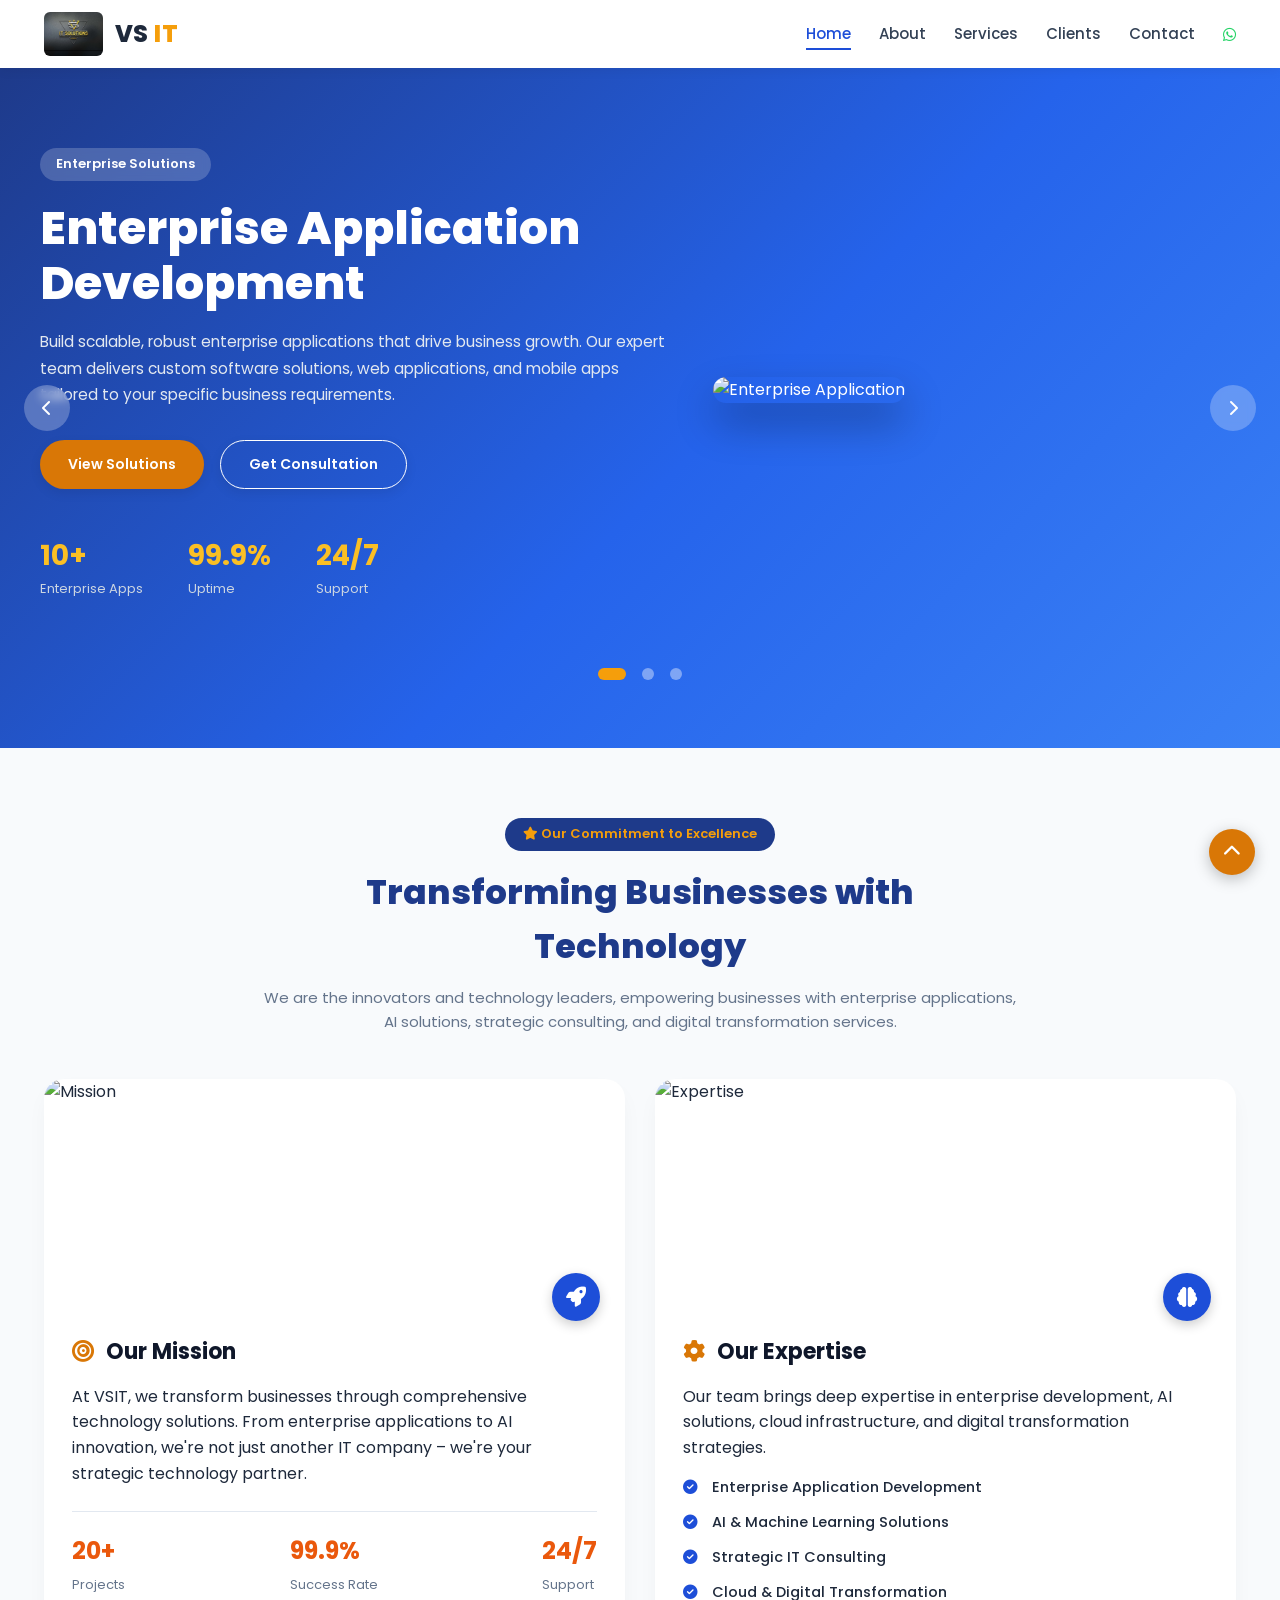
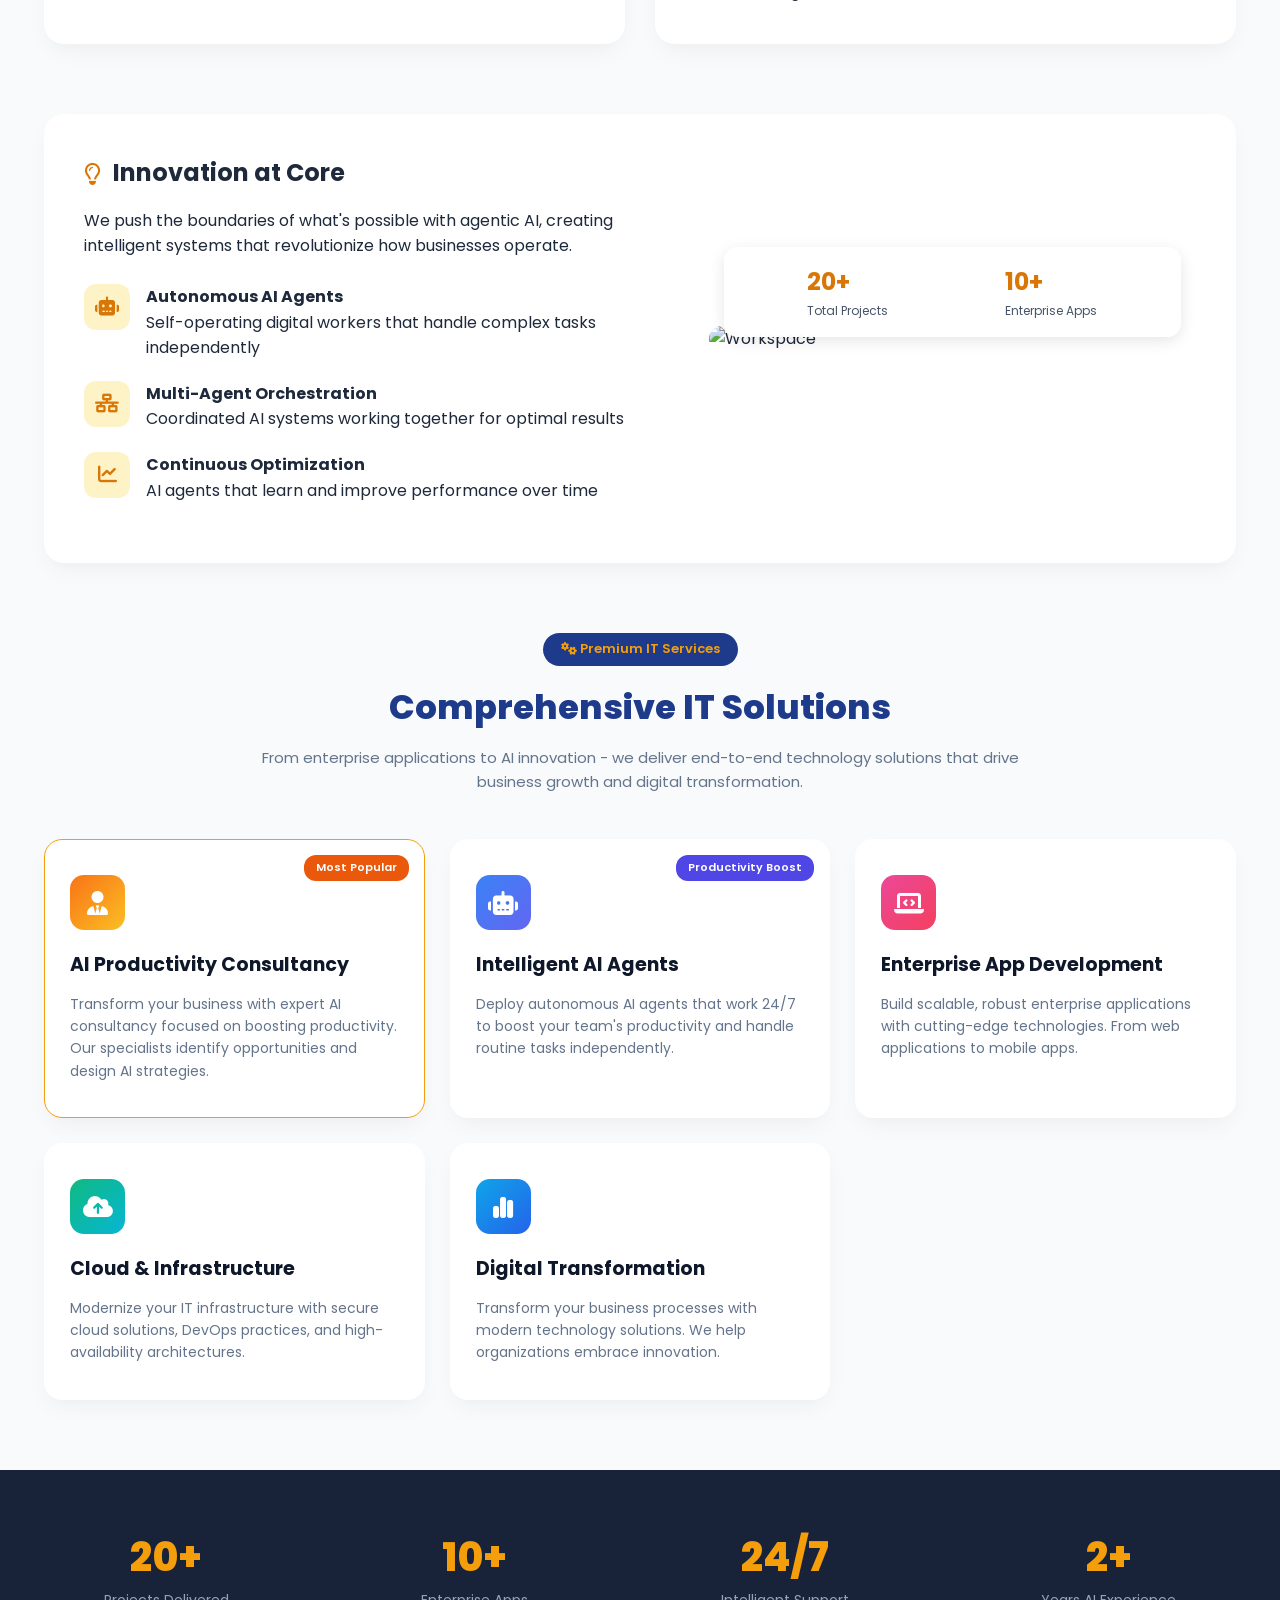
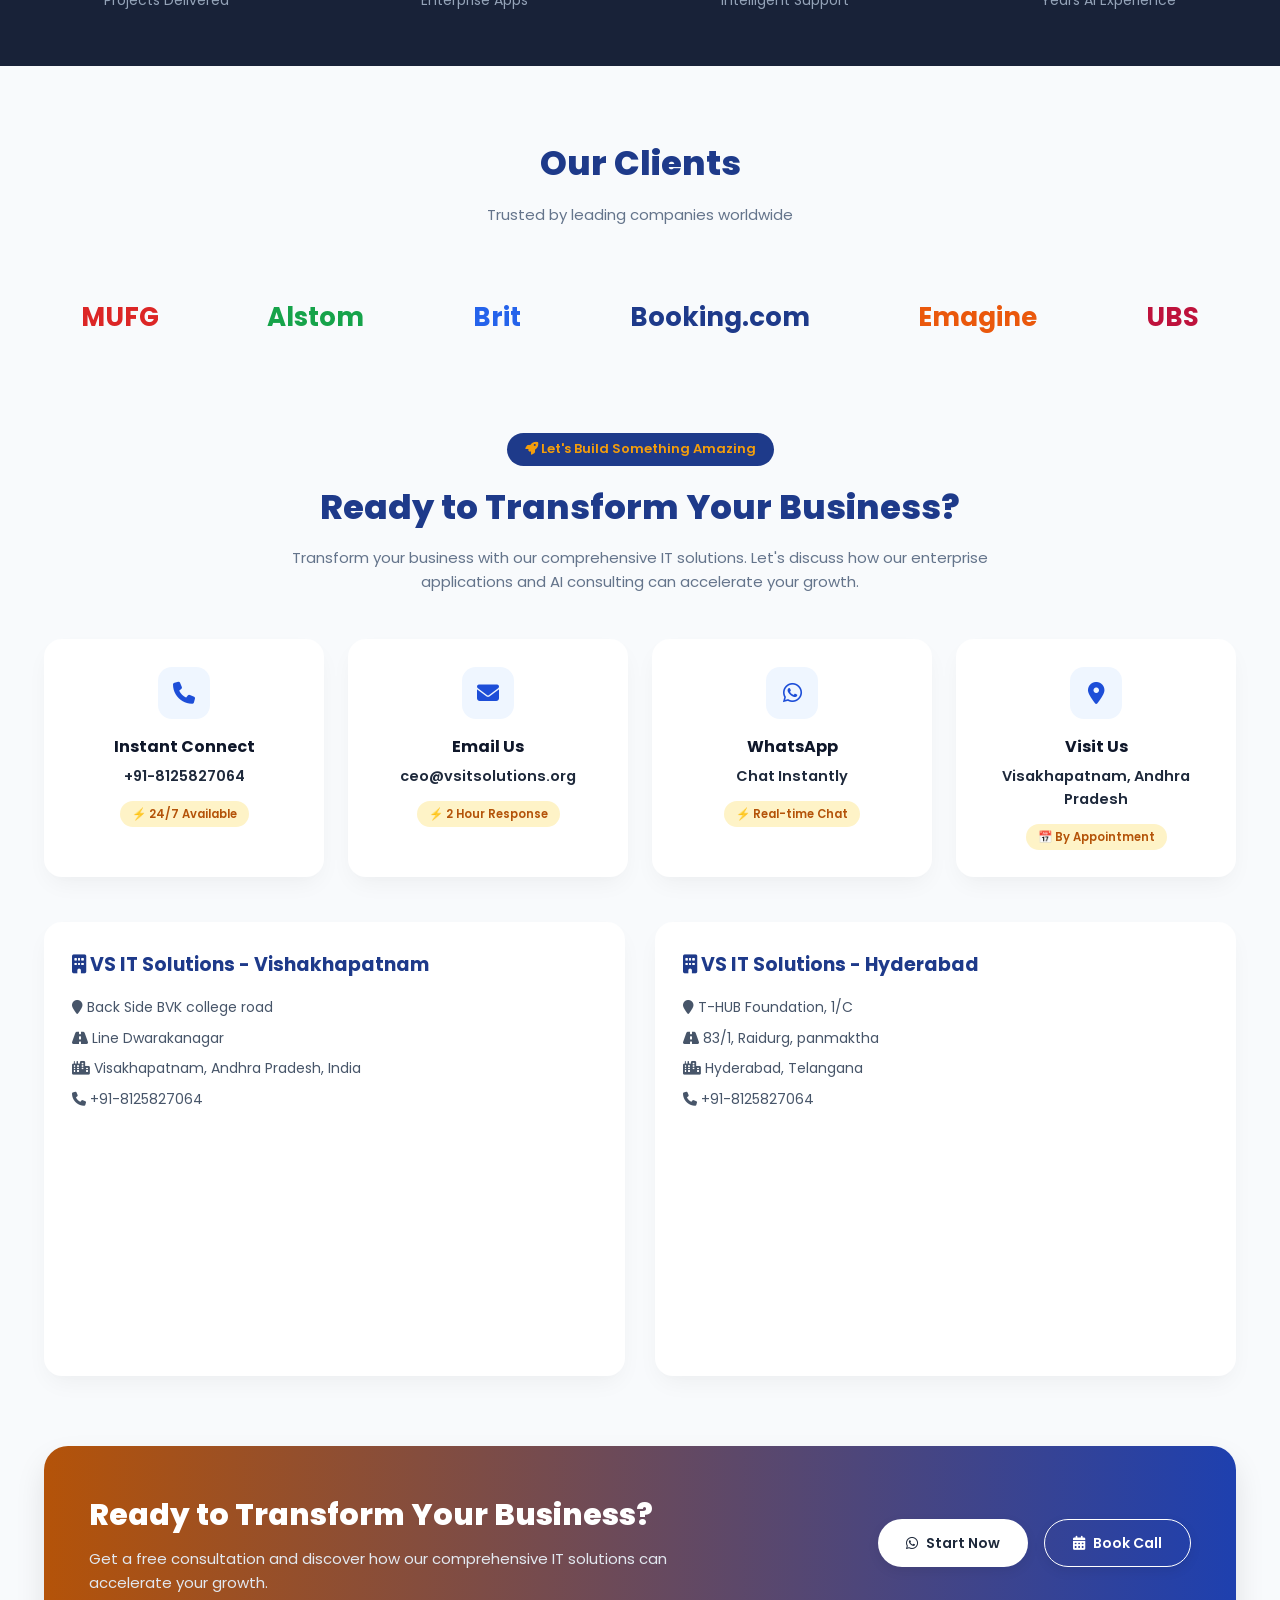
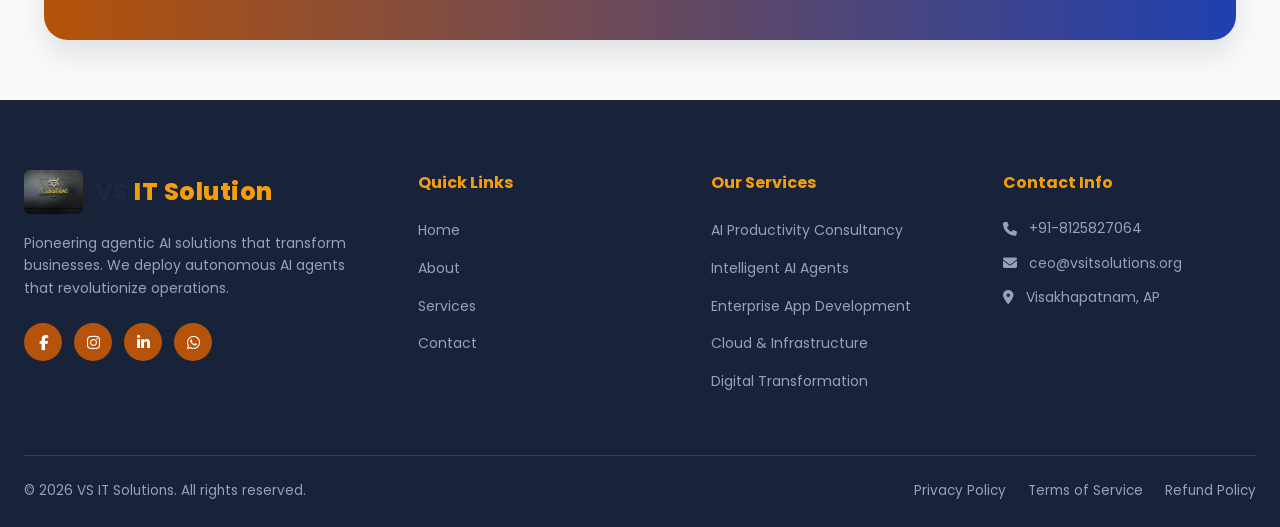
==== index.html @ c9c1fbe9 "First commit of VSIT Website" ====
<!DOCTYPE html>
<html lang="en">
<head>
  <meta charset="UTF-8" />
  <meta name="viewport" content="width=device-width, initial-scale=1.0" />
  <title>VSIT Solution - Empowering IT Solutions</title>
  <!-- Fonts & Font Awesome Icons -->
  <link href="https://fonts.googleapis.com/css2?family=Poppins:wght@300;400;500;600;700;800&display=swap" rel="stylesheet" />
  <link rel="stylesheet" href="https://cdnjs.cloudflare.com/ajax/libs/font-awesome/6.4.0/css/all.min.css" />
  <link rel="stylesheet" href="style.css" />
</head>
<body>

  <!-- Navigation Bar -->
  <header class="navbar">
    <div class="nav-container">
      <a href="index.html" class="logo">
        <img src="logo.png" alt="VS IT Logo" class="brand-logo" />
        <span class="logo-brand-text">VS <span class="highlight">IT</span></span>
      </a>
      <nav class="nav-links">
        <a href="index.html" class="active">Home</a>
        <a href="about.html">About</a>
        <a href="services.html">Services</a>
        <a href="#clients">Clients</a>
        <a href="contact.html">Contact</a>
        <a href="https://wa.me/918125827064" target="_blank" class="nav-whatsapp" title="WhatsApp Us"><i class="fa-brands fa-whatsapp"></i></a>
      </nav>
    </div>
  </header>

  <!-- Hero Section with Slider -->
  <section class="hero-section" id="home">
    <div class="slides-container">
      <!-- Slide 1 -->
      <div class="slide active">
        <div class="slide-content">
          <span class="badge">Enterprise Solutions</span>
          <h1>Enterprise Application<br>Development</h1>
          <p>Build scalable, robust enterprise applications that drive business growth. Our expert team delivers custom software solutions, web applications, and mobile apps tailored to your specific business requirements.</p>
          <div class="hero-btns">
            <a href="#solutions-section" class="btn btn-yellow">View Solutions</a>
            <a href="#ready-transform" class="btn btn-outline">Get Consultation</a>
          </div>
          <div class="hero-stats">
            <div><h3>10+</h3><p>Enterprise Apps</p></div>
            <div><h3>99.9%</h3><p>Uptime</p></div>
            <div><h3>24/7</h3><p>Support</p></div>
          </div>
        </div>
        <div class="slide-image">
          <img src="https://images.unsplash.com/photo-1581091226825-a6a2a5aee158?w=800&auto=format&fit=crop" alt="Enterprise Application" />
        </div>
      </div>

      <!-- Slide 2 -->
      <div class="slide">
        <div class="slide-content">
          <span class="badge badge-yellow">AI Productivity</span>
          <h1>AI Productivity<br>Consultancy</h1>
          <p>Boost your team's productivity with expert AI consultancy. Our specialists design custom AI strategies, deploy intelligent agents, and implement automation solutions that transform how your business operates.</p>
          <div class="hero-btns">
            <a href="#solutions-section" class="btn btn-yellow">Boost Productivity</a>
            <a href="#ready-transform" class="btn btn-outline">Get AI Consultation</a>
          </div>
          <div class="hero-stats">
            <div><h3>3+</h3><p>AI Projects</p></div>
            <div><h3>85%</h3><p>Productivity Gain</p></div>
            <div><h3>2+</h3><p>Years AI Experience</p></div>
          </div>
        </div>
        <div class="slide-image">
          <img src="https://images.unsplash.com/photo-1485827404703-89b55fcc595e?w=800&auto=format&fit=crop" alt="AI Productivity" />
        </div>
      </div>

      <!-- Slide 3 -->
      <div class="slide">
        <div class="slide-content">
          <span class="badge badge-green">Expert Consulting</span>
          <h1>Strategic IT<br>Consulting</h1>
          <p>Transform your technology landscape with expert guidance. Our consultants help you navigate digital transformation, optimize operations, and implement cutting-edge solutions that drive business success.</p>
          <div class="hero-btns">
            <a href="#solutions-section" class="btn btn-yellow">Our Expertise</a>
            <a href="#ready-transform" class="btn btn-outline">Book Consultation</a>
          </div>
          <div class="hero-stats">
            <div><h3>10+</h3><p>Expert Consultants</p></div>
            <div><h3>5+</h3><p>Years Experience</p></div>
            <div><h3>100%</h3><p>Success Rate</p></div>
          </div>
        </div>
        <div class="slide-image">
          <img src="https://images.unsplash.com/photo-1522071820081-009f0129c71c?w=800&auto=format&fit=crop" alt="IT Consulting" />
        </div>
      </div>
    </div>

    <!-- Controls -->
    <button class="slider-arrow prev" onclick="prevSlide()"><i class="fa-solid fa-chevron-left"></i></button>
    <button class="slider-arrow next" onclick="nextSlide()"><i class="fa-solid fa-chevron-right"></i></button>
    <div class="slider-dots">
      <span class="dot active" onclick="currentSlide(0)"></span>
      <span class="dot" onclick="currentSlide(1)"></span>
      <span class="dot" onclick="currentSlide(2)"></span>
    </div>
  </section>

  <!-- About / Mission Section -->
  <section class="section-container" id="about">
    <div class="section-title">
      <span class="pill-badge"><i class="fa-solid fa-star"></i> Our Commitment to Excellence</span>
      <h2>Transforming Businesses with Technology</h2>
      <p class="subtitle">We are the innovators and technology leaders, empowering businesses with enterprise applications, AI solutions, strategic consulting, and digital transformation services.</p>
    </div>

    <div class="cards-grid-2">
      <div class="feature-box">
        <div class="box-header-img">
          <img src="https://images.unsplash.com/photo-1531482615713-2afd69097998?w=600&auto=format&fit=crop" alt="Mission">
          <div class="floating-icon"><i class="fa-solid fa-rocket"></i></div>
        </div>
        <div class="box-body">
          <div class="tag-title"><i class="fa-solid fa-bullseye"></i> <h3>Our Mission</h3></div>
          <p>At VSIT, we transform businesses through comprehensive technology solutions. From enterprise applications to AI innovation, we're not just another IT company – we're your strategic technology partner.</p>
          <div class="mini-metrics">
            <div><h4>20+</h4><span>Projects</span></div>
            <div><h4>99.9%</h4><span>Success Rate</span></div>
            <div><h4>24/7</h4><span>Support</span></div>
          </div>
        </div>
      </div>

      <div class="feature-box">
        <div class="box-header-img">
          <img src="https://images.unsplash.com/photo-1559526324-4b87b5e36e44?w=600&auto=format&fit=crop" alt="Expertise">
          <div class="floating-icon"><i class="fa-solid fa-brain"></i></div>
        </div>
        <div class="box-body">
          <div class="tag-title"><i class="fa-solid fa-gear"></i> <h3>Our Expertise</h3></div>
          <p>Our team brings deep expertise in enterprise development, AI solutions, cloud infrastructure, and digital transformation strategies.</p>
          <ul class="checklist">
            <li><i class="fa-solid fa-circle-check"></i> Enterprise Application Development</li>
            <li><i class="fa-solid fa-circle-check"></i> AI & Machine Learning Solutions</li>
            <li><i class="fa-solid fa-circle-check"></i> Strategic IT Consulting</li>
            <li><i class="fa-solid fa-circle-check"></i> Cloud & Digital Transformation</li>
          </ul>
        </div>
      </div>
    </div>
  </section>

  <!-- Innovation at Core Section -->
  <section class="section-container">
    <div class="innovation-card">
      <div class="innovation-left">
        <div class="tag-title"><i class="fa-regular fa-lightbulb"></i> <h2>Innovation at Core</h2></div>
        <p>We push the boundaries of what's possible with agentic AI, creating intelligent systems that revolutionize how businesses operate.</p>
        
        <div class="core-list">
          <div class="core-item">
            <div class="core-icon"><i class="fa-solid fa-robot"></i></div>
            <div>
              <h4>Autonomous AI Agents</h4>
              <p>Self-operating digital workers that handle complex tasks independently</p>
            </div>
          </div>
          <div class="core-item">
            <div class="core-icon"><i class="fa-solid fa-network-wired"></i></div>
            <div>
              <h4>Multi-Agent Orchestration</h4>
              <p>Coordinated AI systems working together for optimal results</p>
            </div>
          </div>
          <div class="core-item">
            <div class="core-icon"><i class="fa-solid fa-chart-line"></i></div>
            <div>
              <h4>Continuous Optimization</h4>
              <p>AI agents that learn and improve performance over time</p>
            </div>
          </div>
        </div>
      </div>

      <div class="innovation-right">
        <img src="https://images.unsplash.com/photo-1522202176988-66273c2fd55f?w=700&auto=format&fit=crop" alt="Workspace" />
        <div class="stat-overlay">
          <div><h3>20+</h3><p>Total Projects</p></div>
          <div><h3>10+</h3><p>Enterprise Apps</p></div>
        </div>
      </div>
    </div>
  </section>

  <!-- Comprehensive IT Solutions (Target for View Solutions Button) -->
  <section class="section-container" id="solutions-section">
    <div class="section-title">
      <span class="pill-badge"><i class="fa-solid fa-gears"></i> Premium IT Services</span>
      <h2>Comprehensive IT Solutions</h2>
      <p class="subtitle">From enterprise applications to AI innovation - we deliver end-to-end technology solutions that drive business growth and digital transformation.</p>
    </div>

    <div class="services-grid">
      <div class="service-card featured">
        <span class="card-badge orange">Most Popular</span>
        <div class="svc-icon orange"><i class="fa-solid fa-user-tie"></i></div>
        <h3>AI Productivity Consultancy</h3>
        <p>Transform your business with expert AI consultancy focused on boosting productivity. Our specialists identify opportunities and design AI strategies.</p>
      </div>

      <div class="service-card">
        <span class="card-badge blue">Productivity Boost</span>
        <div class="svc-icon blue"><i class="fa-solid fa-robot"></i></div>
        <h3>Intelligent AI Agents</h3>
        <p>Deploy autonomous AI agents that work 24/7 to boost your team's productivity and handle routine tasks independently.</p>
      </div>

      <div class="service-card">
        <div class="svc-icon pink"><i class="fa-solid fa-laptop-code"></i></div>
        <h3>Enterprise App Development</h3>
        <p>Build scalable, robust enterprise applications with cutting-edge technologies. From web applications to mobile apps.</p>
      </div>

      <div class="service-card">
        <div class="svc-icon green"><i class="fa-solid fa-cloud-arrow-up"></i></div>
        <h3>Cloud & Infrastructure</h3>
        <p>Modernize your IT infrastructure with secure cloud solutions, DevOps practices, and high-availability architectures.</p>
      </div>

      <div class="service-card">
        <div class="svc-icon cyan"><i class="fa-solid fa-chart-simple"></i></div>
        <h3>Digital Transformation</h3>
        <p>Transform your business processes with modern technology solutions. We help organizations embrace innovation.</p>
      </div>
    </div>
  </section>

  <!-- Dark Stats Section -->
  <section class="dark-stats-bar">
    <div class="stat-col"><h2>20+</h2><p>Projects Delivered</p></div>
    <div class="stat-col"><h2>10+</h2><p>Enterprise Apps</p></div>
    <div class="stat-col"><h2>24/7</h2><p>Intelligent Support</p></div>
    <div class="stat-col"><h2>2+</h2><p>Years AI Experience</p></div>
  </section>

  <!-- Clients Section -->
  <section class="section-container" id="clients">
    <div class="section-title">
      <h2>Our Clients</h2>
      <p class="subtitle">Trusted by leading companies worldwide</p>
    </div>
    <div class="client-logos">
      <span class="c-logo c-red">MUFG</span>
      <span class="c-logo c-green">Alstom</span>
      <span class="c-logo c-blue">Brit</span>
      <span class="c-logo c-navy">Booking.com</span>
      <span class="c-logo c-orange">Emagine</span>
      <span class="c-logo c-crimson">UBS</span>
    </div>
  </section>

  <!-- Ready to Transform Your Business Section (Target for Consultation Button) -->
  <section class="section-container" id="ready-transform">
    <div class="section-title">
      <span class="pill-badge"><i class="fa-solid fa-rocket"></i> Let's Build Something Amazing</span>
      <h2>Ready to Transform Your Business?</h2>
      <p class="subtitle">Transform your business with our comprehensive IT solutions. Let's discuss how our enterprise applications and AI consulting can accelerate your growth.</p>
    </div>

    <!-- Quick Contact Cards -->
    <div class="contact-cards-grid">
      <div class="contact-box">
        <div class="c-icon"><i class="fa-solid fa-phone"></i></div>
        <h4>Instant Connect</h4>
        <p class="val">+91-8125827064</p>
        <span class="status-pill">⚡ 24/7 Available</span>
      </div>

      <div class="contact-box">
        <div class="c-icon"><i class="fa-solid fa-envelope"></i></div>
        <h4>Email Us</h4>
        <p class="val">ceo@vsitsolutions.org</p>
        <span class="status-pill">⚡ 2 Hour Response</span>
      </div>

      <div class="contact-box">
        <div class="c-icon"><i class="fa-brands fa-whatsapp"></i></div>
        <h4>WhatsApp</h4>
        <p class="val">Chat Instantly</p>
        <span class="status-pill">⚡ Real-time Chat</span>
      </div>

      <div class="contact-box">
        <div class="c-icon"><i class="fa-solid fa-location-dot"></i></div>
        <h4>Visit Us</h4>
        <p class="val">Visakhapatnam, Andhra Pradesh</p>
        <span class="status-pill">📅 By Appointment</span>
      </div>
    </div>

    <!-- Branch Locations -->
    <div class="locations-grid">
      <div class="branch-card">
        <h3><i class="fa-solid fa-building"></i> VS IT Solutions - Vishakhapatnam</h3>
        <p><i class="fa-solid fa-location-pin"></i> Back Side BVK college road</p>
        <p><i class="fa-solid fa-road"></i> Line Dwarakanagar</p>
        <p><i class="fa-solid fa-city"></i> Visakhapatnam, Andhra Pradesh, India</p>
        <p><i class="fa-solid fa-phone"></i> +91-8125827064</p>
        <div class="map-wrapper">
          <iframe src="https://maps.google.com/maps?q=Dwaraka%20Nagar%20Visakhapatnam&t=&z=13&ie=UTF8&iwloc=&output=embed"></iframe>
        </div>
      </div>

      <div class="branch-card">
        <h3><i class="fa-solid fa-building"></i> VS IT Solutions - Hyderabad</h3>
        <p><i class="fa-solid fa-location-pin"></i> T-HUB Foundation, 1/C</p>
        <p><i class="fa-solid fa-road"></i> 83/1, Raidurg, panmaktha</p>
        <p><i class="fa-solid fa-city"></i> Hyderabad, Telangana</p>
        <p><i class="fa-solid fa-phone"></i> +91-8125827064</p>
        <div class="map-wrapper">
          <iframe src="https://maps.google.com/maps?q=T-Hub%20Hyderabad&t=&z=13&ie=UTF8&iwloc=&output=embed"></iframe>
        </div>
      </div>
    </div>
  </section>

  <!-- CTA Banner -->
  <div class="cta-strip">
    <div class="cta-inner">
      <div class="cta-text">
        <h2>Ready to Transform Your Business?</h2>
        <p>Get a free consultation and discover how our comprehensive IT solutions can accelerate your growth.</p>
      </div>
      <div class="cta-actions">
        <a href="https://wa.me/918125827064" target="_blank" class="btn btn-white"><i class="fa-brands fa-whatsapp"></i> Start Now</a>
        <a href="contact.html" class="btn btn-outline-white"><i class="fa-solid fa-calendar-days"></i> Book Call</a>
      </div>
    </div>
  </div>

  <!-- Footer with Valid Social Links -->
  <footer class="footer">
    <div class="footer-container">
      <div class="footer-col brand-col">
        <div class="logo">
          <img src="logo.png" alt="VS IT Logo" class="brand-logo" />
          <span class="logo-brand-text text-white">VS <span class="highlight">IT Solution</span></span>
        </div>
        <p>Pioneering agentic AI solutions that transform businesses. We deploy autonomous AI agents that revolutionize operations.</p>
        <div class="social-links">
          <a href="https://www.facebook.com" target="_blank" title="Facebook"><i class="fa-brands fa-facebook-f"></i></a>
          <a href="https://www.instagram.com" target="_blank" title="Instagram"><i class="fa-brands fa-instagram"></i></a>
          <a href="https://www.linkedin.com" target="_blank" title="LinkedIn"><i class="fa-brands fa-linkedin-in"></i></a>
          <a href="https://wa.me/918125827064" target="_blank" title="WhatsApp"><i class="fa-brands fa-whatsapp"></i></a>
        </div>
      </div>

      <div class="footer-col">
        <h4>Quick Links</h4>
        <ul>
          <li><a href="index.html">Home</a></li>
          <li><a href="about.html">About</a></li>
          <li><a href="services.html">Services</a></li>
          <li><a href="contact.html">Contact</a></li>
        </ul>
      </div>

      <div class="footer-col">
        <h4>Our Services</h4>
        <ul>
          <li><a href="services.html">AI Productivity Consultancy</a></li>
          <li><a href="services.html">Intelligent AI Agents</a></li>
          <li><a href="services.html">Enterprise App Development</a></li>
          <li><a href="services.html">Cloud & Infrastructure</a></li>
          <li><a href="services.html">Digital Transformation</a></li>
        </ul>
      </div>

      <div class="footer-col">
        <h4>Contact Info</h4>
        <ul class="contact-info-list">
          <li><i class="fa-solid fa-phone"></i> +91-8125827064</li>
          <li><i class="fa-solid fa-envelope"></i> ceo@vsitsolutions.org</li>
          <li><i class="fa-solid fa-location-dot"></i> Visakhapatnam, AP</li>
        </ul>
      </div>
    </div>

    <div class="footer-bottom">
      <p>© 2026 VS IT Solutions. All rights reserved.</p>
      <div class="legal-links">
        <a href="#">Privacy Policy</a>
        <a href="#">Terms of Service</a>
        <a href="#">Refund Policy</a>
      </div>
    </div>
  </footer>

  <button id="scrollTopBtn" onclick="scrollToTop()" title="Scroll to Top"><i class="fa-solid fa-chevron-up"></i></button>

  <script src="script.js"></script>
</body>
</html>
---- style.css ----
/* Google Font & Universal Reset */
@import url('https://fonts.googleapis.com/css2?family=Poppins:wght@300;400;500;600;700;800&display=swap');

* {
  margin: 0;
  padding: 0;
  box-sizing: border-box;
  font-family: 'Poppins', sans-serif;
}

html {
  scroll-behavior: smooth;
}

:root {
  --primary-blue: #1d4ed8;
  --secondary-blue: #1e40af;
  --dark-navy: #0f172a;
  --footer-bg: #182238;
  --accent-amber: #d97706;
  --accent-gold: #f59e0b;
  --text-dark: #1e293b;
  --text-muted: #64748b;
  --bg-light: #f8fafc;
  --card-shadow: 0 10px 25px -5px rgba(0, 0, 0, 0.05), 0 8px 10px -6px rgba(0, 0, 0, 0.01);
  --hover-shadow: 0 20px 30px -10px rgba(0, 0, 0, 0.12);
}

body {
  background-color: var(--bg-light);
  color: var(--text-dark);
  line-height: 1.6;
  overflow-x: hidden;
}

/* ================= NAVIGATION BAR ================= */
.navbar {
  background: #ffffff;
  box-shadow: 0 2px 12px rgba(0,0,0,0.06);
  position: sticky;
  top: 0;
  z-index: 1000;
  transition: all 0.3s ease;
}

.nav-container {
  max-width: 1240px;
  margin: 0 auto;
  padding: 12px 24px;
  display: flex;
  justify-content: space-between;
  align-items: center;
}

.logo {
  display: flex;
  align-items: center;
  gap: 12px;
  text-decoration: none;
  transition: transform 0.3s ease;
}

.logo:hover {
  transform: scale(1.03);
}

.brand-logo {
  height: 44px;
  width: auto;
  object-fit: contain;
  border-radius: 6px;
}

.logo-brand-text {
  font-size: 24px;
  font-weight: 800;
  color: #1e293b;
  letter-spacing: 0.5px;
}

.logo-brand-text .highlight {
  color: var(--accent-gold);
}

.nav-links {
  display: flex;
  gap: 28px;
  align-items: center;
}

.nav-links a {
  text-decoration: none;
  color: #334155;
  font-weight: 500;
  font-size: 15px;
  position: relative;
  transition: color 0.3s ease;
  padding: 4px 0;
}

.nav-links a::after {
  content: '';
  position: absolute;
  bottom: 0;
  left: 0;
  width: 0%;
  height: 2px;
  background-color: var(--primary-blue);
  transition: width 0.3s ease;
}

.nav-links a:hover,
.nav-links a.active {
  color: var(--primary-blue);
}

.nav-links a:hover::after,
.nav-links a.active::after {
  width: 100%;
}

.nav-whatsapp {
  color: #25d366 !important;
  font-size: 22px;
  display: flex;
  align-items: center;
  transition: transform 0.3s ease !important;
}

.nav-whatsapp:hover {
  transform: scale(1.2);
}

.nav-whatsapp::after { display: none !important; }

/* ================= BUTTONS & HOVERS ================= */
.btn {
  padding: 12px 28px;
  border-radius: 30px;
  font-size: 14px;
  font-weight: 600;
  cursor: pointer;
  border: none;
  transition: all 0.3s cubic-bezier(0.4, 0, 0.2, 1);
  text-decoration: none;
  display: inline-flex;
  align-items: center;
  gap: 8px;
  box-shadow: 0 4px 12px rgba(0,0,0,0.08);
}

.btn:hover {
  transform: translateY(-3px);
  box-shadow: 0 8px 18px rgba(0,0,0,0.15);
}

.btn-yellow {
  background: var(--accent-amber);
  color: #ffffff;
}

.btn-yellow:hover {
  background: #b45309;
}

.btn-outline {
  background: transparent;
  border: 1.5px solid #ffffff;
  color: #ffffff;
}

.btn-outline:hover {
  background: #ffffff;
  color: var(--primary-blue);
}

.btn-white {
  background: #ffffff;
  color: var(--text-dark);
}

.btn-white:hover {
  background: #f1f5f9;
}

.btn-outline-white {
  background: transparent;
  border: 1.5px solid #ffffff;
  color: #ffffff;
}

.btn-outline-white:hover {
  background: rgba(255,255,255,0.15);
}

.btn-outline-dark {
  border: 1.5px solid var(--accent-amber);
  color: var(--accent-amber);
  background: transparent;
}

.btn-outline-dark:hover {
  background: var(--accent-amber);
  color: #ffffff;
}

/* ================= HERO SECTION (HOME) ================= */
.hero-section {
  position: relative;
  background: linear-gradient(135deg, #1e3a8a 0%, #2563eb 55%, #3b82f6 100%);
  color: white;
  padding: 80px 20px 60px;
  overflow: hidden;
}

.slides-container {
  max-width: 1200px;
  margin: 0 auto;
}

.slide {
  display: none;
  align-items: center;
  justify-content: space-between;
  gap: 40px;
}

.slide.active {
  display: flex;
  animation: slideFadeIn 0.7s ease-in-out;
}

@keyframes slideFadeIn {
  from { opacity: 0; transform: translateY(15px); }
  to { opacity: 1; transform: translateY(0); }
}

.slide-content { flex: 1.2; }

.badge {
  background: rgba(255, 255, 255, 0.2);
  padding: 6px 16px;
  border-radius: 20px;
  font-size: 13px;
  font-weight: 600;
  display: inline-block;
  margin-bottom: 20px;
  backdrop-filter: blur(5px);
}

.badge-yellow { background: #d97706; }
.badge-green { background: #15803d; }

.slide-content h1 {
  font-size: 46px;
  font-weight: 800;
  line-height: 1.2;
  margin-bottom: 18px;
}

.slide-content p {
  font-size: 15.5px;
  color: #e2e8f0;
  margin-bottom: 32px;
  line-height: 1.7;
}

.hero-btns {
  display: flex;
  gap: 16px;
  margin-bottom: 45px;
}

.hero-stats {
  display: flex;
  gap: 45px;
}

.hero-stats h3 { font-size: 28px; font-weight: 700; color: #fbbf24; }
.hero-stats p { font-size: 13px; color: #cbd5e1; }

.slide-image { flex: 1; }

.slide-image img {
  width: 100%;
  border-radius: 20px;
  box-shadow: 0 20px 40px rgba(0,0,0,0.3);
  object-fit: cover;
  height: 380px;
  transition: transform 0.5s ease;
}

.slide-image img:hover {
  transform: scale(1.02);
}

.slider-arrow {
  position: absolute;
  top: 50%;
  transform: translateY(-50%);
  background: rgba(255,255,255,0.25);
  color: #fff;
  border: none;
  width: 46px;
  height: 46px;
  border-radius: 50%;
  cursor: pointer;
  font-size: 16px;
  transition: 0.3s;
  display: flex;
  align-items: center;
  justify-content: center;
  backdrop-filter: blur(4px);
}

.slider-arrow:hover {
  background: #ffffff;
  color: var(--primary-blue);
  transform: translateY(-50%) scale(1.1);
}

.slider-arrow.prev { left: 24px; }
.slider-arrow.next { right: 24px; }

.slider-dots {
  text-align: center;
  margin-top: 30px;
}

.dot {
  display: inline-block;
  width: 12px;
  height: 12px;
  background: rgba(255,255,255,0.4);
  border-radius: 50%;
  margin: 0 6px;
  cursor: pointer;
  transition: all 0.3s ease;
}

.dot.active {
  background: var(--accent-gold);
  width: 28px;
  border-radius: 12px;
}

/* ================= SECTION CONTAINERS & TITLES ================= */
.section-container {
  max-width: 1240px;
  margin: 70px auto;
  padding: 0 24px;
}

.section-title {
  text-align: center;
  max-width: 760px;
  margin: 0 auto 45px;
}

.pill-badge {
  background: #1e3a8a;
  color: var(--accent-gold);
  padding: 6px 18px;
  border-radius: 30px;
  font-size: 13px;
  font-weight: 600;
  display: inline-block;
  margin-bottom: 14px;
}

.section-title h2 {
  font-size: 34px;
  color: #1e3a8a;
  font-weight: 800;
  margin-bottom: 12px;
}

.subtitle {
  color: var(--text-muted);
  font-size: 15px;
  line-height: 1.6;
}

/* ================= COMMON CARDS & HOVERS ================= */
.cards-grid-2 {
  display: grid;
  grid-template-columns: repeat(auto-fit, minmax(340px, 1fr));
  gap: 30px;
}

.feature-box {
  background: #ffffff;
  border-radius: 20px;
  overflow: hidden;
  box-shadow: var(--card-shadow);
  transition: transform 0.3s ease, box-shadow 0.3s ease;
}

.feature-box:hover {
  transform: translateY(-6px);
  box-shadow: var(--hover-shadow);
}

.box-header-img {
  position: relative;
  height: 220px;
}

.box-header-img img {
  width: 100%;
  height: 100%;
  object-fit: cover;
}

.floating-icon {
  position: absolute;
  bottom: -22px;
  right: 25px;
  background: var(--primary-blue);
  color: white;
  width: 48px;
  height: 48px;
  border-radius: 50%;
  display: flex;
  align-items: center;
  justify-content: center;
  font-size: 20px;
  box-shadow: 0 4px 12px rgba(0,0,0,0.2);
}

.box-body { padding: 35px 28px 28px; }

.tag-title {
  display: flex;
  align-items: center;
  gap: 12px;
  margin-bottom: 15px;
}

.tag-title i { font-size: 22px; color: var(--accent-amber); }
.tag-title h3 { font-size: 22px; font-weight: 700; color: #0f172a; }

.checklist { list-style: none; margin-top: 15px; }
.checklist li { margin-bottom: 12px; font-weight: 500; font-size: 14.5px; }
.checklist i { color: var(--primary-blue); margin-right: 10px; }

.mini-metrics {
  display: flex;
  justify-content: space-between;
  margin-top: 25px;
  padding-top: 20px;
  border-top: 1px solid #e2e8f0;
}

.mini-metrics h4 { font-size: 24px; color: #ea580c; font-weight: 700; }
.mini-metrics span { font-size: 13px; color: var(--text-muted); }

/* ================= INNOVATION SECTION ================= */
.innovation-card {
  background: #ffffff;
  border-radius: 20px;
  padding: 40px;
  display: flex;
  gap: 40px;
  align-items: center;
  box-shadow: var(--card-shadow);
}

.innovation-left { flex: 1.2; }
.innovation-right { flex: 1; position: relative; }

.innovation-right img {
  width: 100%;
  border-radius: 16px;
  height: 330px;
  object-fit: cover;
}

.core-list { margin-top: 25px; }

.core-item {
  display: flex;
  gap: 16px;
  margin-bottom: 20px;
}

.core-icon {
  background: #fef3c7;
  color: var(--accent-amber);
  width: 46px;
  height: 46px;
  border-radius: 12px;
  display: flex;
  align-items: center;
  justify-content: center;
  font-size: 19px;
  flex-shrink: 0;
}

.stat-overlay {
  position: absolute;
  bottom: 15px;
  left: 15px;
  right: 15px;
  background: rgba(255,255,255,0.94);
  backdrop-filter: blur(6px);
  padding: 16px 25px;
  border-radius: 14px;
  display: flex;
  justify-content: space-around;
  box-shadow: 0 4px 15px rgba(0,0,0,0.1);
}

.stat-overlay h3 { font-size: 24px; color: var(--accent-amber); font-weight: 700; }
.stat-overlay p { font-size: 12px; color: #475569; }

/* ================= SERVICES SECTION (HOME GRID) ================= */
.services-grid {
  display: grid;
  grid-template-columns: repeat(auto-fit, minmax(290px, 1fr));
  gap: 25px;
}

.service-card {
  background: #ffffff;
  border-radius: 18px;
  padding: 35px 25px;
  position: relative;
  box-shadow: var(--card-shadow);
  transition: all 0.35s ease;
  border: 1px solid transparent;
}

.service-card:hover {
  transform: translateY(-8px);
  box-shadow: var(--hover-shadow);
  border-color: rgba(217, 119, 6, 0.3);
}

.service-card.featured {
  border: 1.5px solid var(--accent-gold);
}

.card-badge {
  position: absolute;
  top: 15px;
  right: 15px;
  font-size: 11px;
  padding: 4px 12px;
  border-radius: 12px;
  color: white;
  font-weight: 600;
}

.card-badge.orange { background: #ea580c; }
.card-badge.blue { background: #4f46e5; }

.svc-icon {
  width: 55px;
  height: 55px;
  border-radius: 14px;
  display: flex;
  align-items: center;
  justify-content: center;
  font-size: 24px;
  color: white;
  margin-bottom: 20px;
  transition: transform 0.3s ease;
}

.service-card:hover .svc-icon {
  transform: rotate(5deg) scale(1.08);
}

.svc-icon.orange { background: linear-gradient(135deg, #f97316, #fbbf24); }
.svc-icon.blue { background: linear-gradient(135deg, #3b82f6, #6366f1); }
.svc-icon.pink { background: linear-gradient(135deg, #ec4899, #f43f5e); }
.svc-icon.green { background: linear-gradient(135deg, #10b981, #06b6d4); }
.svc-icon.cyan { background: linear-gradient(135deg, #0ea5e9, #2563eb); }

.service-card h3 { font-size: 19px; margin-bottom: 12px; color: #0f172a; }
.service-card p { font-size: 14px; color: var(--text-muted); line-height: 1.6; }

/* ================= DARK STATS BAR ================= */
.dark-stats-bar {
  background: var(--footer-bg);
  color: white;
  padding: 55px 20px;
  display: flex;
  justify-content: space-around;
  flex-wrap: wrap;
  gap: 25px;
  text-align: center;
}

.stat-col h2 {
  font-size: 40px;
  color: var(--accent-gold);
  font-weight: 800;
}

.stat-col p {
  color: #94a3b8;
  font-size: 14px;
}

/* ================= CLIENTS ================= */
.client-logos {
  display: flex;
  justify-content: space-around;
  align-items: center;
  flex-wrap: wrap;
  gap: 35px;
  padding: 25px 0;
}

.c-logo {
  font-size: 26px;
  font-weight: 700;
  transition: transform 0.3s ease;
  cursor: pointer;
}

.c-logo:hover { transform: scale(1.1); }
.c-red { color: #dc2626; }
.c-green { color: #16a34a; }
.c-blue { color: #2563eb; }
.c-navy { color: #1e3a8a; }
.c-orange { color: #ea580c; }
.c-crimson { color: #be123c; }

/* ================= CONTACT CARDS & LOCATIONS ================= */
.contact-cards-grid {
  display: grid;
  grid-template-columns: repeat(auto-fit, minmax(240px, 1fr));
  gap: 24px;
  margin-bottom: 45px;
}

.contact-box {
  background: #fff;
  border-radius: 18px;
  padding: 28px 20px;
  text-align: center;
  box-shadow: var(--card-shadow);
  transition: transform 0.3s ease;
}

.contact-box:hover { transform: translateY(-5px); }

.contact-box .c-icon {
  width: 52px;
  height: 52px;
  border-radius: 14px;
  background: #eff6ff;
  color: var(--primary-blue);
  display: flex;
  align-items: center;
  justify-content: center;
  font-size: 22px;
  margin: 0 auto 15px;
}

.contact-box h4 { font-size: 16px; margin-bottom: 5px; color: #0f172a; }
.contact-box .val { font-size: 14.5px; font-weight: 600; color: #1e293b; margin-bottom: 12px; }

.status-pill {
  background: #fef3c7;
  color: #b45309;
  font-size: 11.5px;
  padding: 5px 12px;
  border-radius: 14px;
  font-weight: 600;
}

.locations-grid {
  display: grid;
  grid-template-columns: repeat(auto-fit, minmax(360px, 1fr));
  gap: 30px;
}

.branch-card {
  background: #ffffff;
  border-radius: 18px;
  padding: 28px;
  box-shadow: var(--card-shadow);
}

.branch-card h3 { font-size: 19px; color: #1e3a8a; margin-bottom: 16px; }
.branch-card p { font-size: 14px; color: #475569; margin-bottom: 8px; }

.map-wrapper {
  margin-top: 18px;
  border-radius: 14px;
  overflow: hidden;
  height: 220px;
}

.map-wrapper iframe {
  width: 100%;
  height: 100%;
  border: 0;
}

/* ================= CTA STRIP ================= */
.cta-strip {
  max-width: 1240px;
  margin: 60px auto;
  padding: 0 24px;
}

.cta-inner {
  background: linear-gradient(90deg, #b45309 0%, #1e40af 100%);
  border-radius: 24px;
  padding: 45px;
  color: white;
  display: flex;
  justify-content: space-between;
  align-items: center;
  flex-wrap: wrap;
  gap: 25px;
  box-shadow: 0 15px 30px rgba(0,0,0,0.1);
}

.cta-inner-gradient {
  background: linear-gradient(90deg, #92400e 0%, #1e40af 100%);
  border-radius: 24px;
  padding: 45px;
  color: white;
  display: flex;
  justify-content: space-between;
  align-items: center;
  flex-wrap: wrap;
  gap: 25px;
}

.cta-text h2 { font-size: 30px; margin-bottom: 8px; font-weight: 800; }
.cta-text p { font-size: 15px; color: #e2e8f0; max-width: 600px; }
.cta-actions { display: flex; gap: 16px; }

/* ================= FOOTER ================= */
.footer {
  background: var(--footer-bg);
  color: #e2e8f0;
  padding: 70px 24px 25px;
}

.footer-container {
  max-width: 1240px;
  margin: 0 auto;
  display: grid;
  grid-template-columns: 1.4fr 1fr 1fr 1fr;
  gap: 40px;
}

.footer-col h4 {
  color: var(--accent-gold);
  margin-bottom: 22px;
  font-size: 16px;
  font-weight: 700;
}

.footer-col ul { list-style: none; }
.footer-col ul li { margin-bottom: 12px; }
.footer-col ul a {
  color: #94a3b8;
  text-decoration: none;
  font-size: 14px;
  transition: all 0.3s ease;
}

.footer-col ul a:hover {
  color: #ffffff;
  padding-left: 5px;
}

.brand-col p { font-size: 14px; color: #94a3b8; margin: 18px 0 24px; line-height: 1.6; }

.social-links {
  display: flex;
  gap: 12px;
}

.social-links a {
  background: #b45309;
  color: white;
  width: 38px;
  height: 38px;
  border-radius: 50%;
  display: flex;
  align-items: center;
  justify-content: center;
  text-decoration: none;
  font-size: 15px;
  transition: transform 0.3s ease, background-color 0.3s ease;
}

.social-links a:hover {
  transform: translateY(-4px);
  background: #d97706;
}

.contact-info-list li {
  font-size: 14px;
  color: #94a3b8;
  display: flex;
  align-items: center;
  gap: 12px;
}

.footer-bottom {
  max-width: 1240px;
  margin: 50px auto 0;
  padding-top: 24px;
  border-top: 1px solid #334155;
  display: flex;
  justify-content: space-between;
  align-items: center;
  font-size: 13.5px;
  color: #94a3b8;
  flex-wrap: wrap;
  gap: 15px;
}

.legal-links a {
  color: #94a3b8;
  text-decoration: none;
  margin-left: 18px;
  transition: color 0.3s;
}

.legal-links a:hover { color: #ffffff; }

/* ================= FLOATING BUTTONS ================= */
#scrollTopBtn {
  position: fixed;
  bottom: 25px;
  right: 25px;
  background: #d97706;
  color: white;
  border: none;
  width: 46px;
  height: 46px;
  border-radius: 50%;
  cursor: pointer;
  box-shadow: 0 4px 15px rgba(0,0,0,0.25);
  display: flex;
  align-items: center;
  justify-content: center;
  font-size: 18px;
  transition: all 0.3s ease;
  z-index: 99;
}

#scrollTopBtn:hover {
  background: #b45309;
  transform: translateY(-3px);
}

.floating-get-started {
  position: fixed;
  bottom: 25px;
  right: 25px;
  background: #ea580c;
  color: white;
  padding: 12px 24px;
  border-radius: 30px;
  text-decoration: none;
  font-weight: 600;
  font-size: 14px;
  box-shadow: 0 6px 20px rgba(0,0,0,0.25);
  z-index: 999;
  transition: all 0.3s ease;
}

.floating-get-started:hover {
  transform: translateY(-3px) scale(1.03);
  background: #c2410c;
}

/* ================= ABOUT PAGE SPECIFICS ================= */
.about-hero {
  background: radial-gradient(circle at top left, #854d0e 0%, #1e3a8a 60%, #0f172a 100%);
  color: white;
  text-align: center;
  padding: 85px 20px 65px;
}

.about-hero-content { max-width: 800px; margin: 0 auto; }

.pill-dark {
  background: rgba(255, 255, 255, 0.15);
  color: #f1f5f9;
  padding: 6px 18px;
  border-radius: 20px;
  font-size: 13px;
  display: inline-block;
  margin-bottom: 20px;
}

.about-hero h1 { font-size: 48px; font-weight: 800; margin-bottom: 16px; }
.hero-desc { font-size: 16px; color: #cbd5e1; margin-bottom: 40px; }
.about-hero-stats { display: flex; justify-content: center; gap: 60px; }
.stat-item h2 { font-size: 38px; color: var(--accent-gold); font-weight: 800; }
.stat-item p { color: #94a3b8; font-size: 14px; }

.dark-section { background: #0f172a; padding: 75px 20px; }
.text-white h2 { color: var(--accent-gold) !important; }
.text-light { color: #94a3b8 !important; }

.pill-orange {
  background: #d97706;
  color: white;
  padding: 6px 18px;
  border-radius: 20px;
  font-size: 12.5px;
  font-weight: 600;
  display: inline-block;
  margin-bottom: 15px;
}

.grid-3 {
  max-width: 1240px;
  margin: 0 auto;
  display: grid;
  grid-template-columns: repeat(auto-fit, minmax(310px, 1fr));
  gap: 25px;
}

.diff-card {
  background: #1e293b;
  border: 1px solid #334155;
  border-radius: 18px;
  padding: 32px;
  color: white;
  transition: transform 0.3s;
}

.diff-card:hover { transform: translateY(-5px); }

.icon-circle {
  width: 52px;
  height: 52px;
  border-radius: 14px;
  display: flex;
  align-items: center;
  justify-content: center;
  font-size: 22px;
  margin-bottom: 20px;
}

.orange-bg { background: #d97706; color: white; }
.diff-card h3 { font-size: 20px; margin-bottom: 12px; }
.diff-card p { font-size: 14px; color: #94a3b8; line-height: 1.6; margin-bottom: 20px; }
.card-footer-tags span { display: block; font-size: 12.5px; color: var(--accent-gold); font-weight: 600; margin-bottom: 5px; }

.advantage-box {
  max-width: 950px;
  margin: 55px auto 0;
  background: #1e293b;
  border: 1px solid #334155;
  border-radius: 20px;
  padding: 45px 35px;
  text-align: center;
  color: white;
}

.advantage-box h3 { font-size: 26px; color: #f8fafc; margin-bottom: 15px; }
.advantage-box p { color: #94a3b8; font-size: 14.5px; margin-bottom: 35px; }
.advantage-stats { display: grid; grid-template-columns: repeat(4, 1fr); gap: 20px; }
.advantage-stats h4 { font-size: 28px; color: var(--accent-gold); }
.advantage-stats span { font-size: 13px; color: #94a3b8; }

.value-card {
  background: white;
  border-radius: 18px;
  padding: 35px 25px;
  text-align: center;
  box-shadow: var(--card-shadow);
  transition: transform 0.3s;
}

.value-card:hover { transform: translateY(-5px); }

.value-icon {
  width: 65px;
  height: 65px;
  border-radius: 50%;
  background: #1e293b;
  color: white;
  display: flex;
  align-items: center;
  justify-content: center;
  font-size: 24px;
  margin: 0 auto 20px;
}

.value-card h3 { font-size: 20px; margin-bottom: 10px; color: #0f172a; }
.value-card p { font-size: 14px; color: var(--text-muted); }

.timeline {
  max-width: 800px;
  margin: 0 auto;
  position: relative;
  border-left: 3px solid #d97706;
  padding-left: 35px;
}

.timeline-item { position: relative; margin-bottom: 38px; }
.timeline-dot {
  position: absolute;
  left: -44px;
  top: 5px;
  width: 16px;
  height: 16px;
  background: #d97706;
  border-radius: 50%;
  border: 3px solid #ffffff;
}

.timeline-content h3 { font-size: 18.5px; font-weight: 700; margin-bottom: 8px; color: #0f172a; }
.timeline-content p { font-size: 14px; color: var(--text-muted); }

.leadership-section { text-align: center; }

.leader-card {
  background: white;
  max-width: 420px;
  margin: 0 auto;
  padding: 45px 30px;
  border-radius: 20px;
  box-shadow: var(--card-shadow);
  transition: transform 0.3s;
}

.leader-card:hover { transform: translateY(-6px); }

.avatar-circle {
  width: 85px;
  height: 85px;
  border-radius: 50%;
  background: #475569;
  color: white;
  display: flex;
  align-items: center;
  justify-content: center;
  font-size: 38px;
  margin: 0 auto 18px;
}

.leader-card h3 { font-size: 23px; margin-bottom: 4px; color: #0f172a; }
.leader-card .designation { color: var(--primary-blue); font-weight: 600; font-size: 14.5px; margin-bottom: 14px; }
.leader-card .bio { font-size: 13.5px; color: var(--text-muted); }

.stats-header-text { width: 100%; text-align: center; margin-bottom: 30px; }
.stats-header-text h2 { color: white; font-size: 30px; }
.stats-header-text p { color: #94a3b8; font-size: 14.5px; }
.stats-row { display: flex; justify-content: space-around; width: 100%; flex-wrap: wrap; }

.orange-text { color: #d97706; }
.p-30 { padding: 35px 30px; }
.num-item { display: flex; gap: 15px; margin-top: 20px; }
.num-item .num {
  background: #d97706;
  color: white;
  width: 30px;
  height: 30px;
  border-radius: 50%;
  display: flex;
  align-items: center;
  justify-content: center;
  font-weight: 700;
  font-size: 13px;
  flex-shrink: 0;
}

.num-item h4, .g-item h4 { font-size: 15.5px; margin-bottom: 4px; color: #0f172a; }
.num-item p, .g-item p { font-size: 13.5px; color: var(--text-muted); }

.g-item { display: flex; gap: 14px; margin-top: 20px; }
.g-item i { font-size: 19px; margin-top: 3px; }

.bottom-cta-card {
  background: white;
  border: 1.5px solid var(--accent-gold);
  border-radius: 20px;
  padding: 50px 30px;
  text-align: center;
  box-shadow: var(--card-shadow);
}

.bottom-cta-card h2 { font-size: 30px; margin-bottom: 12px; color: #0f172a; }
.bottom-cta-card p { font-size: 14.5px; color: var(--text-muted); max-width: 650px; margin: 0 auto 30px; }
.cta-btns-row { display: flex; justify-content: center; gap: 16px; flex-wrap: wrap; }

/* ================= SERVICES PAGE SPECIFICS ================= */
.services-hero {
  background: radial-gradient(circle at top left, #a16207 0%, #1d4ed8 55%, #172554 100%);
  color: white;
  text-align: center;
  padding: 75px 20px;
}

.services-hero h1 { font-size: 44px; font-weight: 800; margin-bottom: 12px; }
.services-hero p { font-size: 16px; color: #e2e8f0; }

.services-wrapper {
  max-width: 1140px;
  margin: 50px auto;
  padding: 0 24px;
  display: flex;
  flex-direction: column;
  gap: 40px;
}

.service-detail-card {
  background: white;
  border-radius: 24px;
  padding: 40px;
  display: flex;
  gap: 35px;
  box-shadow: var(--card-shadow);
  transition: transform 0.3s ease;
}

.service-detail-card:hover {
  transform: translateY(-5px);
  box-shadow: var(--hover-shadow);
}

.svc-side-icon {
  width: 90px;
  height: 90px;
  border-radius: 50%;
  display: flex;
  align-items: center;
  justify-content: center;
  font-size: 36px;
  color: white;
  flex-shrink: 0;
  margin-top: 10px;
}

.icon-robot     { background: linear-gradient(135deg, #475569, #1e293b); }
.icon-rocket    { background: linear-gradient(135deg, #3b82f6, #1d4ed8); }
.icon-brain     { background: linear-gradient(135deg, #334155, #1e293b); }
.icon-cloud     { background: linear-gradient(135deg, #a16207, #1e3a8a); }
.icon-security  { background: linear-gradient(135deg, #854d0e, #1d4ed8); }
.icon-lightning { background: linear-gradient(135deg, #475569, #1e293b); }

.svc-card-body { flex: 1; }
.svc-card-body h2 { font-size: 26px; color: #0f172a; margin-bottom: 12px; }
.svc-intro { font-size: 14.5px; color: #475569; line-height: 1.6; margin-bottom: 25px; }

.svc-two-col {
  display: grid;
  grid-template-columns: 1fr 1fr;
  gap: 30px;
  margin-bottom: 30px;
}

.svc-col h3 { font-size: 16px; font-weight: 700; margin-bottom: 12px; color: #1e293b; }
.svc-col ul { list-style: none; }
.svc-col ul li { font-size: 13.5px; color: #475569; margin-bottom: 10px; display: flex; align-items: center; gap: 10px; }

.check-list-orange i, .star-list-gold i, .code-list i, .clock-list i,
.pen-list i, .chart-list i, .cloud-features i, .cloud-platforms i,
.security-features i, .lock-features i, .tool-list i, .timer-list i { color: #d97706; }

.svc-action-footer { display: flex; align-items: center; gap: 20px; }
.price-hint { font-size: 13.5px; color: var(--text-muted); font-weight: 500; }

.impact-grid {
  display: grid;
  grid-template-columns: repeat(auto-fit, minmax(230px, 1fr));
  gap: 24px;
}

.impact-card {
  background: white;
  border-radius: 18px;
  padding: 35px 20px;
  text-align: center;
  box-shadow: var(--card-shadow);
  transition: transform 0.3s;
}

.impact-card:hover { transform: translateY(-5px); }
.impact-card h2 { font-size: 40px; color: #d97706; font-weight: 800; margin-bottom: 5px; }
.impact-card p { color: #475569; font-size: 14.5px; }

/* ================= CONTACT PAGE SPECIFICS ================= */
.contact-hero {
  background: radial-gradient(circle at top left, #a16207 0%, #1d4ed8 55%, #172554 100%);
  color: white;
  text-align: center;
  padding: 75px 20px;
}

.contact-hero h1 { font-size: 44px; font-weight: 800; margin-bottom: 12px; }
.contact-hero p { font-size: 16px; color: #e2e8f0; }

.contact-wrapper {
  max-width: 1040px;
  margin: -40px auto 60px;
  padding: 0 24px;
  position: relative;
  z-index: 10;
}

.contact-form-card {
  background: white;
  border-radius: 24px;
  padding: 45px;
  box-shadow: 0 15px 35px rgba(0, 0, 0, 0.08);
  margin-bottom: 45px;
}

.form-header { text-align: center; margin-bottom: 35px; }
.form-header h2 { font-size: 32px; color: #0f172a; margin-bottom: 8px; }
.form-header p { color: var(--text-muted); font-size: 14.5px; }

.contact-form { display: flex; flex-direction: column; gap: 20px; }
.form-row { display: grid; grid-template-columns: 1fr 1fr; gap: 20px; }
.form-group { display: flex; flex-direction: column; gap: 8px; }
.form-group label { font-size: 13.5px; font-weight: 600; color: #334155; }

.form-group input,
.form-group select,
.form-group textarea {
  width: 100%;
  padding: 12px 16px;
  border: 1.5px solid #e2e8f0;
  border-radius: 12px;
  font-size: 14px;
  color: #1e293b;
  outline: none;
  transition: all 0.3s;
  background: #fff;
}

.form-group input:focus,
.form-group select:focus,
.form-group textarea:focus {
  border-color: #d97706;
  box-shadow: 0 0 0 4px rgba(217, 119, 6, 0.12);
}

.form-submit-center { text-align: center; margin-top: 15px; }

.btn-submit {
  background: #b45309;
  color: white;
  padding: 14px 42px;
  border-radius: 30px;
  font-size: 15px;
  font-weight: 600;
  border: none;
  cursor: pointer;
  display: inline-flex;
  align-items: center;
  gap: 10px;
  transition: all 0.3s;
  box-shadow: 0 4px 15px rgba(180, 83, 9, 0.3);
}

.btn-submit:hover {
  background: #92400e;
  transform: translateY(-2px);
  box-shadow: 0 8px 20px rgba(180, 83, 9, 0.4);
}

.contact-cards-4 {
  display: grid;
  grid-template-columns: repeat(auto-fit, minmax(220px, 1fr));
  gap: 22px;
  margin-bottom: 45px;
}

.c-card {
  background: white;
  border-radius: 20px;
  padding: 30px 20px;
  text-align: center;
  box-shadow: var(--card-shadow);
  transition: transform 0.3s;
}

.c-card:hover { transform: translateY(-5px); }

.c-circle {
  width: 55px;
  height: 55px;
  border-radius: 50%;
  background: #d97706;
  color: white;
  display: flex;
  align-items: center;
  justify-content: center;
  font-size: 20px;
  margin: 0 auto 15px;
}

.c-card h3 { font-size: 17px; color: #0f172a; margin-bottom: 6px; }
.c-link { font-size: 14px; color: var(--primary-blue); text-decoration: underline; font-weight: 500; display: block; margin-bottom: 6px; }
.c-text { font-size: 13.5px; color: #475569; line-height: 1.4; margin-bottom: 6px; }
.c-sub { font-size: 12px; color: #94a3b8; }

.our-location-card {
  background: white;
  border-radius: 24px;
  padding: 45px;
  box-shadow: var(--card-shadow);
}

.location-heading { text-align: center; font-size: 30px; color: #0f172a; margin-bottom: 35px; }

.location-flex {
  display: grid;
  grid-template-columns: 1.2fr 1fr;
  gap: 35px;
  align-items: start;
}

.location-map {
  position: relative;
  height: 330px;
  border-radius: 16px;
  overflow: hidden;
  box-shadow: 0 4px 15px rgba(0, 0, 0, 0.08);
}

.location-map iframe { width: 100%; height: 100%; border: 0; }

.open-maps-tag {
  position: absolute;
  top: 15px;
  left: 15px;
  background: white;
  padding: 6px 14px;
  border-radius: 8px;
  font-size: 12px;
  color: var(--primary-blue);
  text-decoration: none;
  font-weight: 600;
  box-shadow: 0 3px 10px rgba(0,0,0,0.15);
}

.info-block { margin-bottom: 25px; }
.info-block h3 { font-size: 18px; color: #0f172a; margin-bottom: 10px; }
.bold-text { font-weight: 600; color: #1e293b; font-size: 14.5px; }
.info-block p { font-size: 14px; color: #64748b; margin-bottom: 3px; }
.mt-10 { margin-top: 10px; }

.btn-directions {
  background: #b45309;
  color: white;
  padding: 12px 28px;
  border-radius: 25px;
  font-size: 14px;
  font-weight: 600;
  text-decoration: none;
  display: inline-flex;
  align-items: center;
  gap: 8px;
  transition: all 0.3s;
}

.btn-directions:hover { background: #92400e; transform: translateY(-2px); }

.footer-action-btn {
  background: var(--accent-gold);
  color: white;
  padding: 8px 20px;
  border-radius: 20px;
  text-decoration: none;
  font-size: 13.5px;
  font-weight: 600;
  transition: all 0.3s;
}

.footer-action-btn:hover { background: #d97706; transform: translateY(-2px); }

/* ================= MOBILE RESPONSIVENESS ================= */
@media (max-width: 992px) {
  .slide { flex-direction: column-reverse; text-align: center; }
  .hero-btns, .hero-stats { justify-content: center; }
  .innovation-card { flex-direction: column; }
  .footer-container { grid-template-columns: 1fr 1fr; }
  .advantage-stats { grid-template-columns: 1fr 1fr; }
}

@media (max-width: 768px) {
  .nav-container { flex-direction: column; gap: 15px; }
  .nav-links { flex-wrap: wrap; justify-content: center; gap: 15px; }
  .slide-content h1 { font-size: 32px; }
  .about-hero h1, .services-hero h1, .contact-hero h1 { font-size: 32px; }
  .form-row, .location-flex, .svc-two-col { grid-template-columns: 1fr; }
  .service-detail-card { flex-direction: column; align-items: center; text-align: center; }
  .svc-two-col { text-align: left; }
  .svc-action-footer { flex-direction: column; }
  .cta-inner, .cta-inner-gradient { flex-direction: column; text-align: center; }
  .footer-container { grid-template-columns: 1fr; }
  .footer-bottom { flex-direction: column; text-align: center; }
}
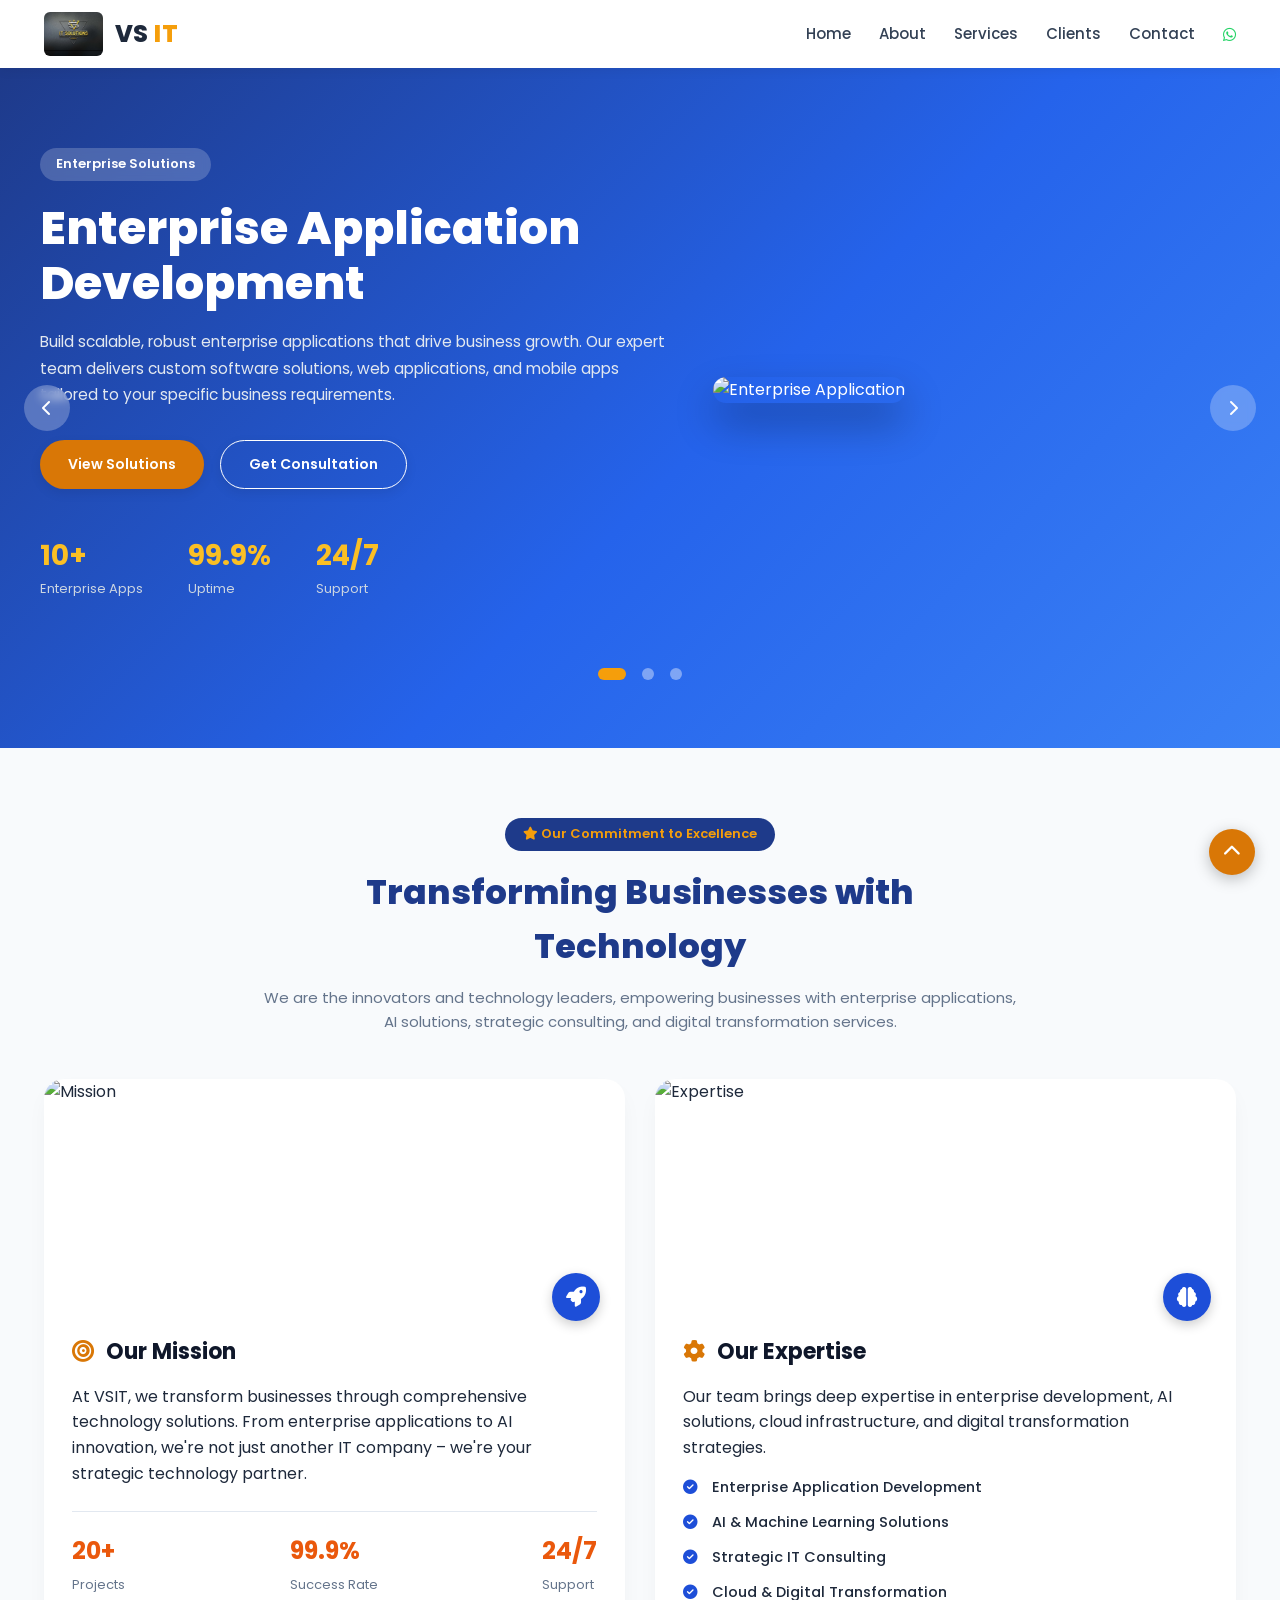
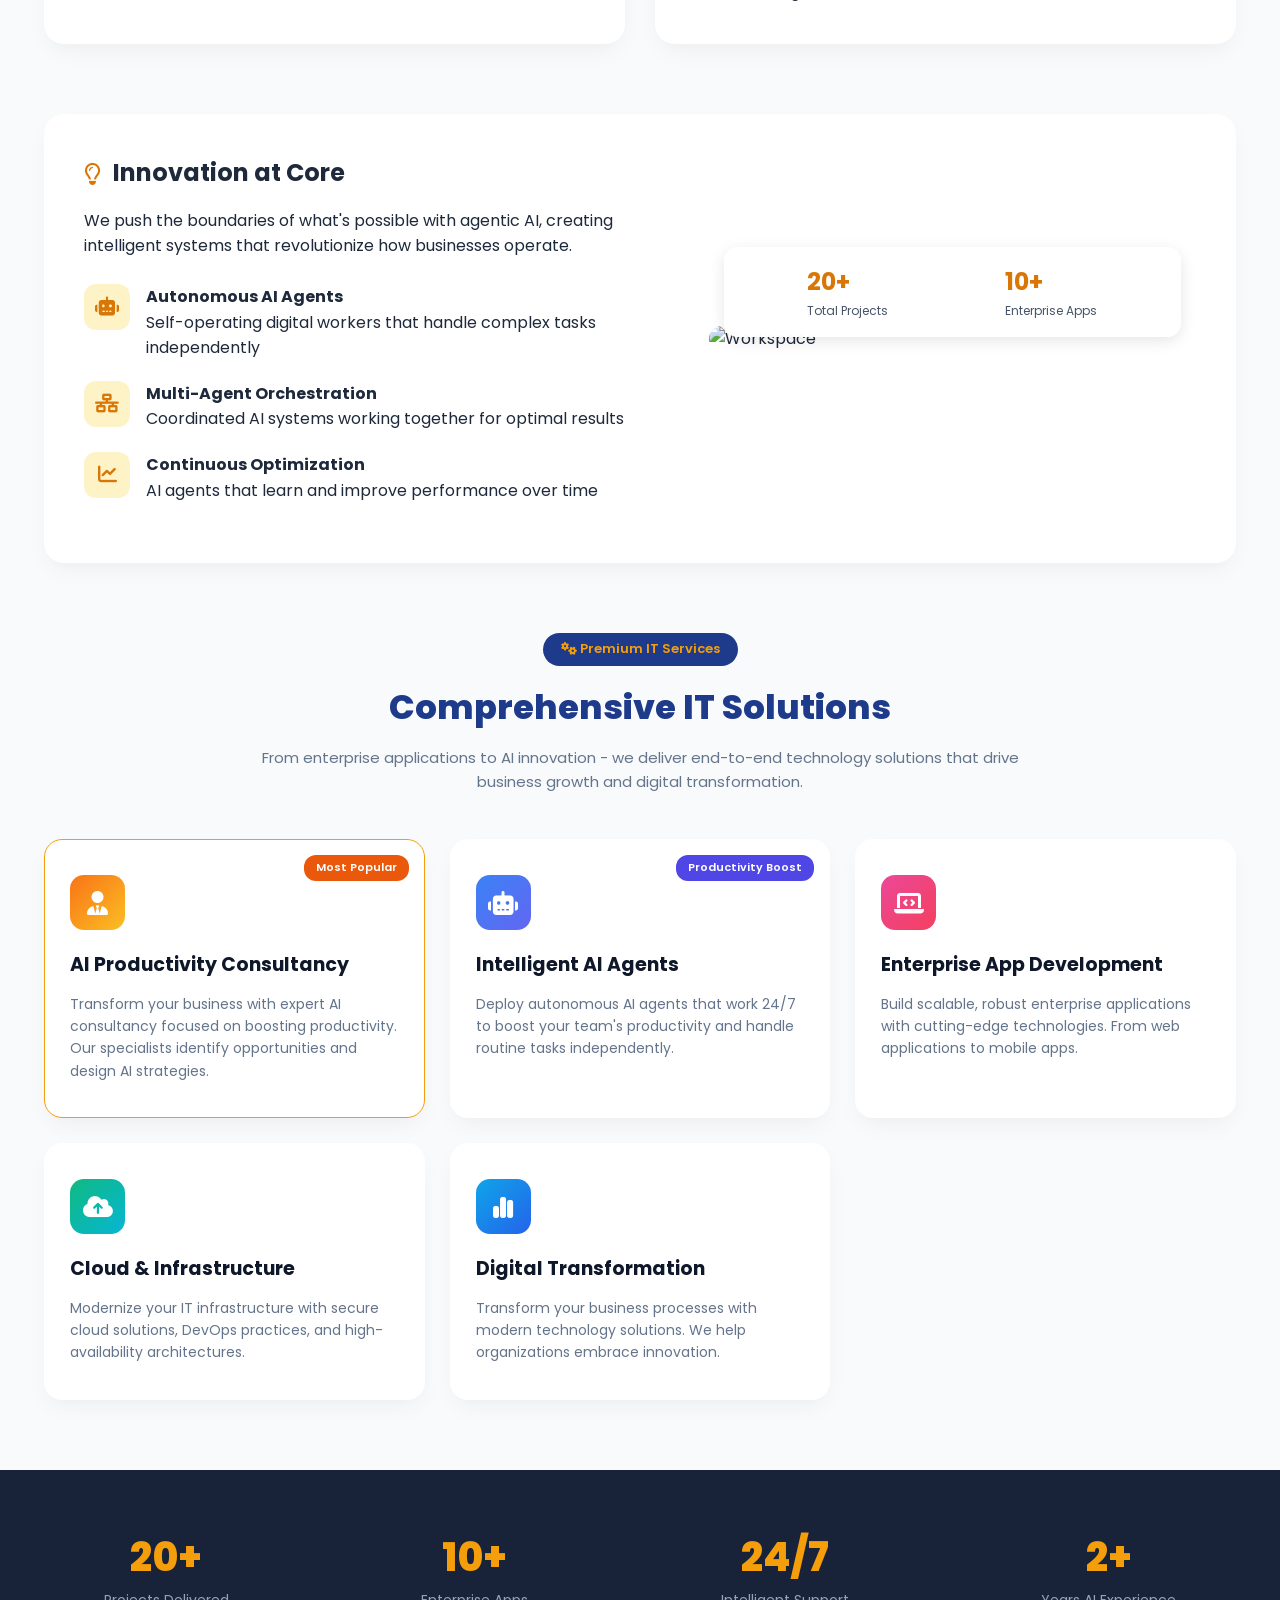
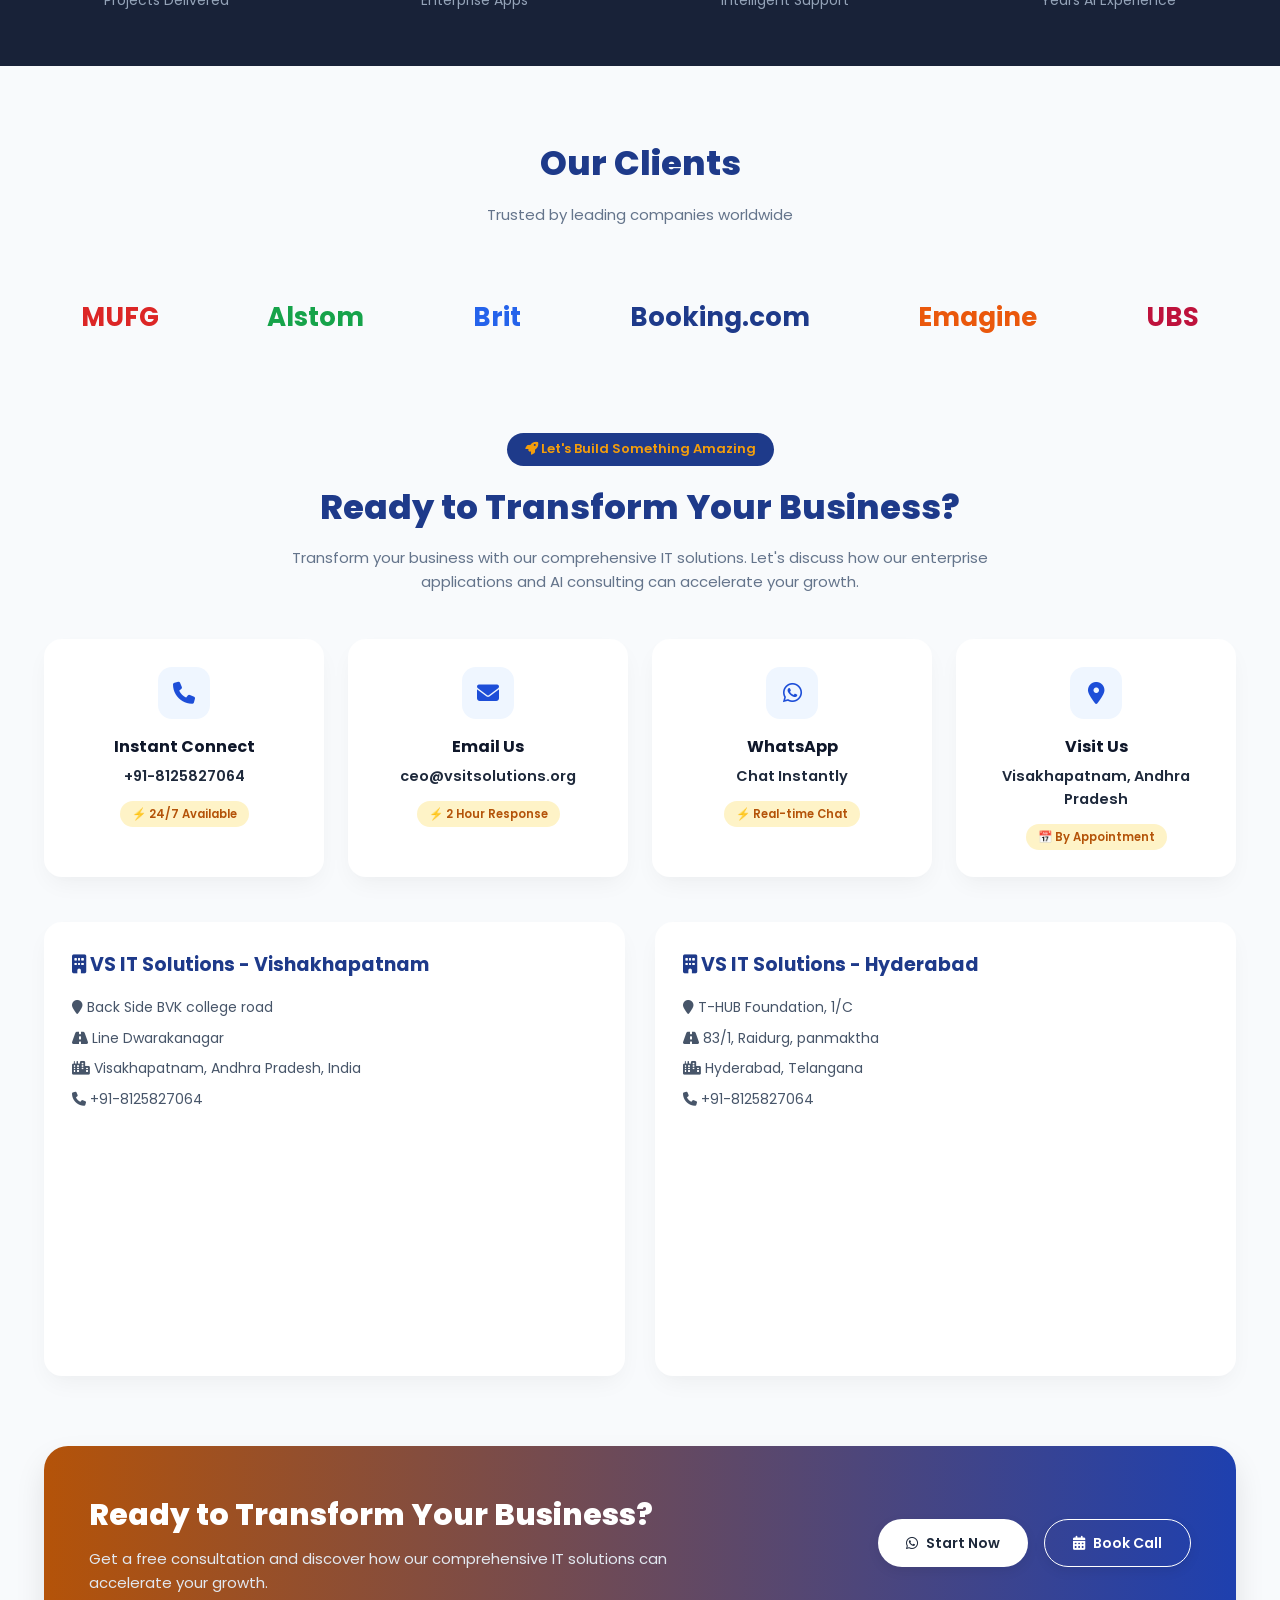
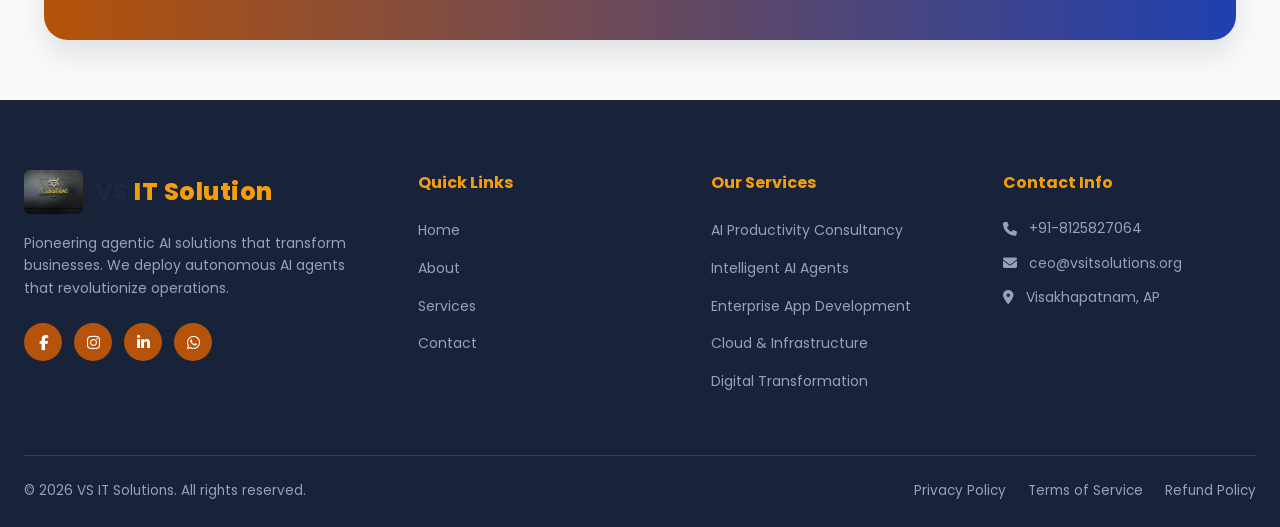
==== commit a88db996: "Fixed missing script tags in about, services, contact pages" ====
--- a/index.html
+++ b/index.html
@@ -10,16 +10,22 @@
   <link rel="stylesheet" href="style.css" />
 </head>
 <body>
-
-  <!-- Navigation Bar -->
+<!-- Navigation Bar -->
   <header class="navbar">
     <div class="nav-container">
       <a href="index.html" class="logo">
         <img src="logo.png" alt="VS IT Logo" class="brand-logo" />
         <span class="logo-brand-text">VS <span class="highlight">IT</span></span>
       </a>
-      <nav class="nav-links">
-        <a href="index.html" class="active">Home</a>
+
+      <!-- ☰ హ్యాంబర్గర్ బటన్ (onclick డైరెక్ట్‌గా పెట్టాం) -->
+      <button class="menu-toggle" id="menuToggle" onclick="toggleMobileMenu(event)" aria-label="Toggle menu">
+        <i class="fa-solid fa-bars"></i>
+      </button>
+
+      <!-- లింక్స్ (ఇందులో id="navLinks" ఉండాలి) -->
+      <nav class="nav-links" id="navLinks">
+        <a href="index.html">Home</a>
         <a href="about.html">About</a>
         <a href="services.html">Services</a>
         <a href="#clients">Clients</a>
--- a/style.css
+++ b/style.css
@@ -1390,16 +1390,224 @@
   .advantage-stats { grid-template-columns: 1fr 1fr; }
 }
 
+/* ================= 100% PERFECT MOBILE STYLES (ALL PAGES) ================= */
+.menu-toggle {
+  display: none;
+  background: transparent;
+  border: 1.5px solid #cbd5e1;
+  border-radius: 8px;
+  padding: 6px 12px;
+  font-size: 22px;
+  color: #1e293b;
+  cursor: pointer;
+  z-index: 1001;
+}
+
 @media (max-width: 768px) {
-  .nav-container { flex-direction: column; gap: 15px; }
-  .nav-links { flex-wrap: wrap; justify-content: center; gap: 15px; }
-  .slide-content h1 { font-size: 32px; }
-  .about-hero h1, .services-hero h1, .contact-hero h1 { font-size: 32px; }
-  .form-row, .location-flex, .svc-two-col { grid-template-columns: 1fr; }
-  .service-detail-card { flex-direction: column; align-items: center; text-align: center; }
-  .svc-two-col { text-align: left; }
-  .svc-action-footer { flex-direction: column; }
-  .cta-inner, .cta-inner-gradient { flex-direction: column; text-align: center; }
-  .footer-container { grid-template-columns: 1fr; }
-  .footer-bottom { flex-direction: column; text-align: center; }
+  /* 1. Universal Hamburger Button & Menu */
+  .menu-toggle {
+    display: block !important;
+  }
+
+  .nav-container {
+    padding: 10px 18px;
+    position: relative;
+  }
+
+  .nav-links {
+    display: none;
+    position: absolute;
+    top: 100%;
+    left: 0;
+    width: 100%;
+    background: #ffffff;
+    flex-direction: column;
+    align-items: flex-start;
+    padding: 15px 25px 20px;
+    box-shadow: 0 15px 25px rgba(0, 0, 0, 0.15);
+    border-top: 1px solid #f1f5f9;
+    gap: 0;
+    z-index: 99999 !important;
+  }
+
+  .nav-links.active {
+    display: flex !important;
+  }
+
+  .nav-links a {
+    width: 100%;
+    padding: 12px 0;
+    font-size: 16px;
+    color: #1e293b;
+    border-bottom: 1px solid #f1f5f9;
+    text-align: left;
+  }
+
+  .nav-links a:last-child {
+    border-bottom: none;
+  }
+
+  .nav-whatsapp {
+    padding-top: 15px !important;
+    font-size: 24px;
+    color: #25d366 !important;
+  }
+
+  /* 2. SERVICES PAGE MOBILE FIX (స్క్రీన్ లోపలికి సరిగ్గా అమరడానికి) */
+  .services-hero {
+    padding: 40px 16px;
+  }
+
+  .services-hero h1 {
+    font-size: 28px !important;
+    line-height: 1.3;
+  }
+
+  .services-wrapper {
+    margin: 30px auto;
+    padding: 0 14px;
+    gap: 25px;
+  }
+
+  .service-detail-card {
+    flex-direction: column !important;
+    padding: 24px 18px !important;
+    gap: 15px !important;
+    align-items: flex-start !important;
+    border-radius: 16px !important;
+  }
+
+  .svc-side-icon {
+    width: 65px !important;
+    height: 65px !important;
+    font-size: 26px !important;
+    margin-top: 0 !important;
+    margin-bottom: 10px;
+  }
+
+  .svc-card-body h2 {
+    font-size: 22px !important;
+    line-height: 1.3;
+  }
+
+  .svc-intro {
+    font-size: 13.5px !important;
+    margin-bottom: 18px !important;
+  }
+
+  /* ఈ లైన్ వల్ల కట్ అవ్వకుండా 1 కాలమ్ లా కిందకి వస్తుంది */
+  .svc-two-col {
+    grid-template-columns: 1fr !important; 
+    gap: 20px !important;
+    margin-bottom: 20px !important;
+  }
+
+  .svc-col h3 {
+    font-size: 15px !important;
+    margin-bottom: 8px !important;
+  }
+
+  .svc-col ul li {
+    font-size: 13px !important;
+    margin-bottom: 8px !important;
+  }
+
+  .svc-action-footer {
+    flex-direction: column !important;
+    align-items: flex-start !important;
+    gap: 10px !important;
+    width: 100%;
+  }
+
+  .svc-action-footer .btn {
+    width: 100% !important;
+    justify-content: center;
+  }
+
+  /* 3. Hero Section (Home) */
+  .hero-section {
+    padding: 30px 16px 45px;
+  }
+
+  .slide {
+    flex-direction: column !important;
+    text-align: left !important;
+    gap: 20px;
+  }
+
+  .slide-content h1 {
+    font-size: 28px !important;
+    line-height: 1.25;
+    margin-bottom: 12px;
+  }
+
+  .hero-btns {
+    flex-direction: column;
+    gap: 12px;
+    width: 100%;
+  }
+
+  .hero-btns .btn {
+    width: 100%;
+    justify-content: center;
+  }
+
+  .hero-stats {
+    display: flex;
+    justify-content: space-between;
+    text-align: left;
+  }
+
+  .slide-image img {
+    height: 220px !important;
+    width: 100%;
+  }
+
+  .slider-arrow { display: none; }
+
+  /* 4. Footer (Left Aligned for all pages) */
+  .footer {
+    padding: 40px 18px 20px !important;
+    text-align: left !important;
+  }
+
+  .footer-container {
+    grid-template-columns: 1fr !important;
+    gap: 28px !important;
+    text-align: left !important;
+  }
+
+  .footer-col, .footer-col h4, .footer-col ul {
+    text-align: left !important;
+    padding-left: 0;
+  }
+
+  .social-links {
+    justify-content: flex-start !important;
+  }
+
+  .contact-info-list li {
+    justify-content: flex-start !important;
+  }
+
+  .footer-bottom {
+    flex-direction: column;
+    align-items: flex-start !important;
+    text-align: left !important;
+    gap: 10px;
+  }
+
+  /* 5. Common Grids */
+  .cards-grid-2, .grid-3, .services-grid, 
+  .contact-cards-grid, .locations-grid, 
+  .contact-cards-4, .form-row, .location-flex, .impact-grid {
+    grid-template-columns: 1fr !important;
+  }
+
+  .section-container {
+    margin: 35px auto;
+    padding: 0 16px;
+  }
+
+  .section-title h2 { font-size: 24px !important; }
 }
